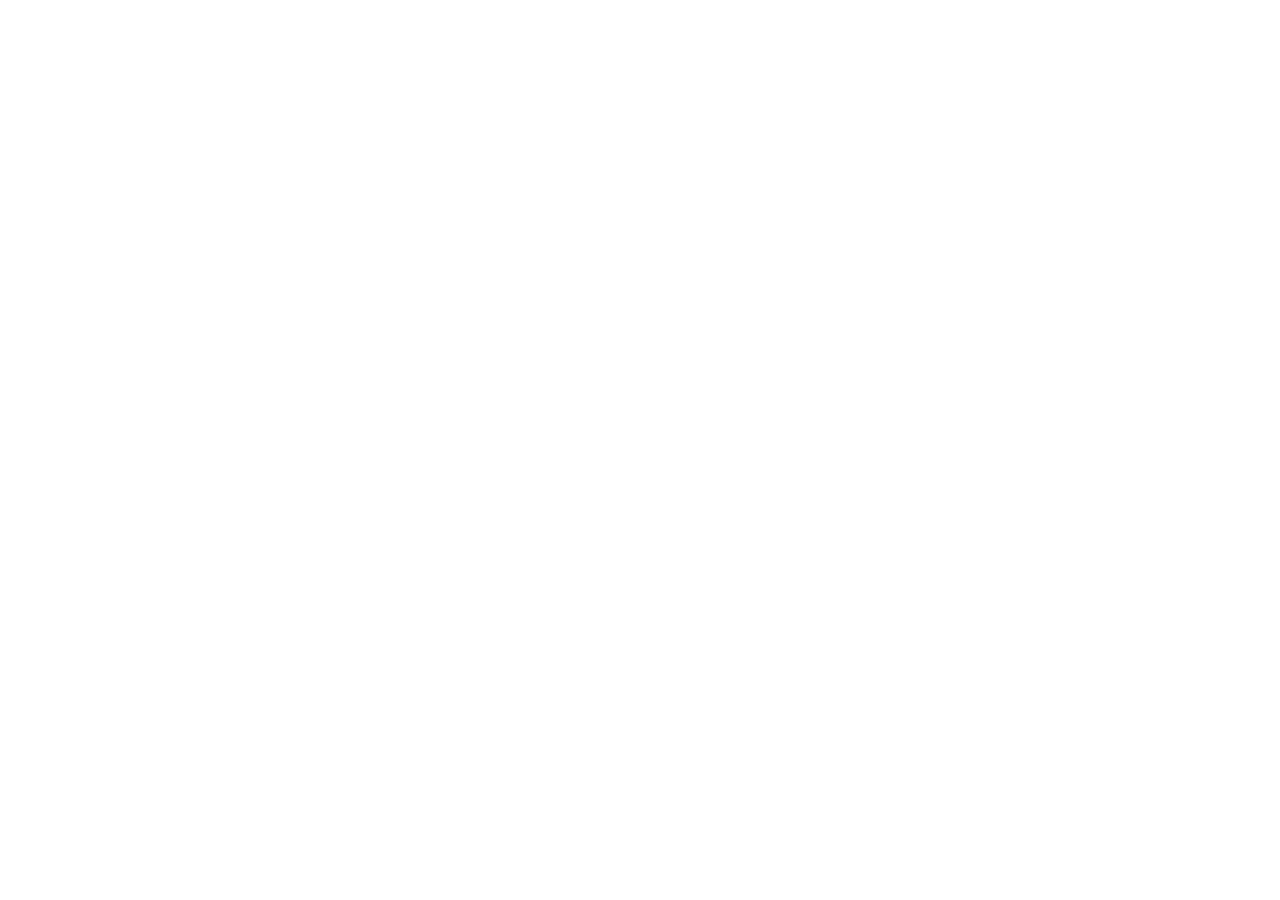
==== docs/index.html @ 2fef4112 "move app to docs for GitHub Pages" ====
<!DOCTYPE html>
<html lang="sv">
<head>
  <meta charset="UTF-8" />
  <meta name="viewport" content="width=device-width, initial-scale=1.0" />
  <title>Flamingo's Dartapp</title>

  <link rel="preconnect" href="https://fonts.googleapis.com">
  <link rel="preconnect" href="https://fonts.gstatic.com" crossorigin>
  <link href="https://fonts.googleapis.com/css2?family=Bebas+Neue&family=Inter:wght@400;500;600;700;800&display=swap" rel="stylesheet">

  <link rel="stylesheet" href="./assets/styles/theme.css" />
  <link rel="stylesheet" href="./assets/styles/main.css" />
  <link rel="stylesheet" href="./assets/styles/cricket.css" />
</head>
<body>
  <div id="app"></div>
  <script type="module" src="./js/app.js"></script>
</body>
</html>
<!-- deploy trigger -->
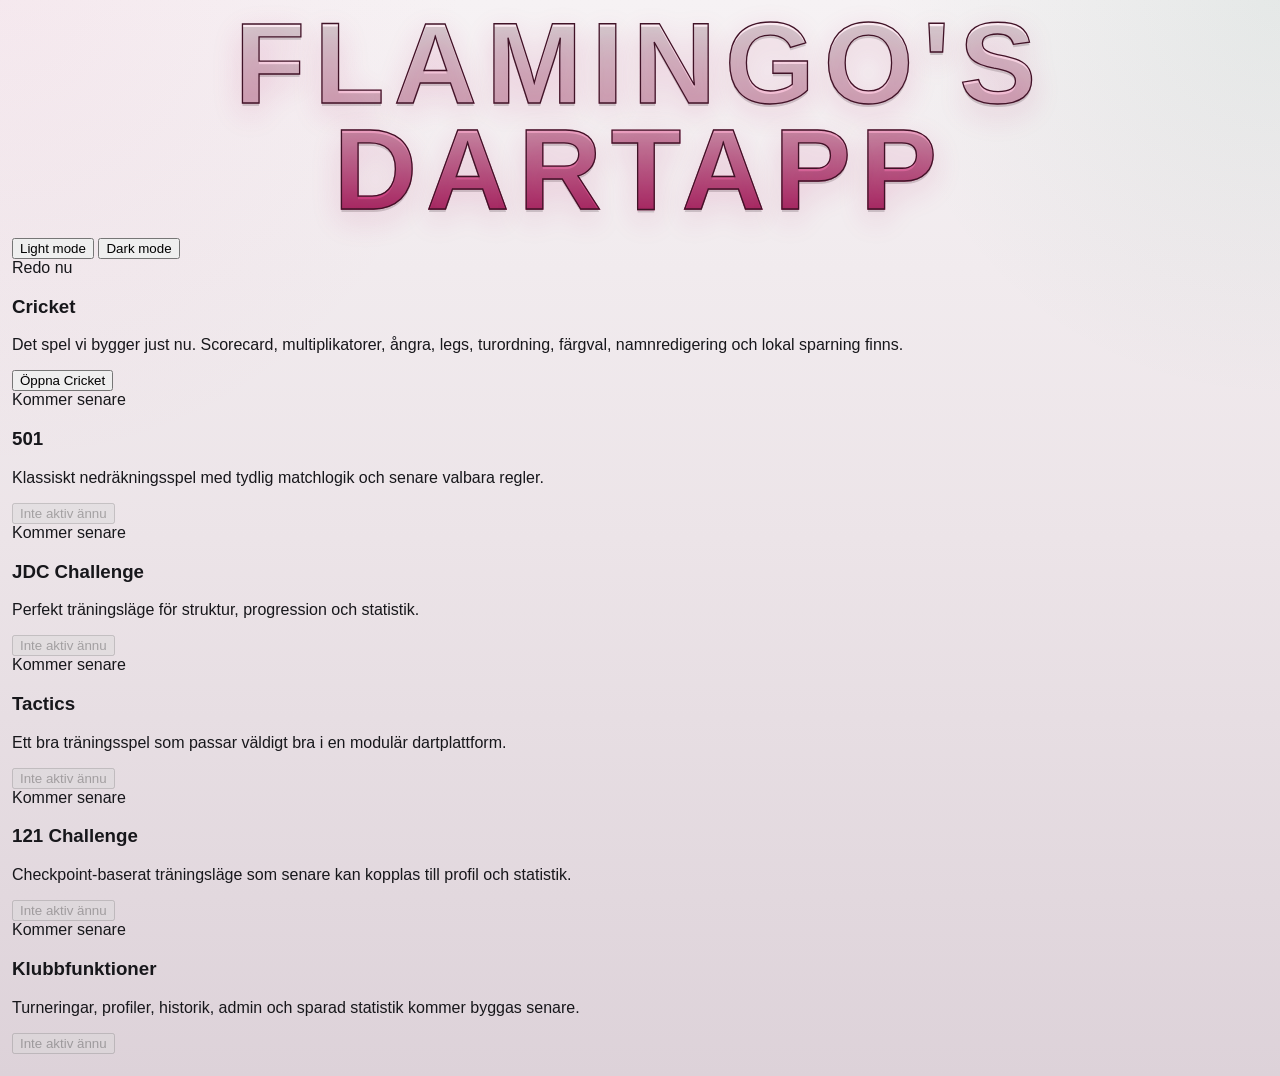
==== commit 22032d9a: "Fix font link and force asset refresh" ====
--- a/docs/index.html
+++ b/docs/index.html
@@ -9,13 +9,12 @@
   <link rel="preconnect" href="https://fonts.gstatic.com" crossorigin>
   <link href="https://fonts.googleapis.com/css2?family=Bebas+Neue&family=Inter:wght@400;500;600;700;800&display=swap" rel="stylesheet">
 
-  <link rel="stylesheet" href="./assets/styles/theme.css" />
-  <link rel="stylesheet" href="./assets/styles/main.css" />
-  <link rel="stylesheet" href="./assets/styles/cricket.css" />
+  <link rel="stylesheet" href="./assets/styles/theme.css?v=3" />
+  <link rel="stylesheet" href="./assets/styles/main.css?v=3" />
+  <link rel="stylesheet" href="./assets/styles/cricket.css?v=3" />
 </head>
 <body>
   <div id="app"></div>
-  <script type="module" src="./js/app.js"></script>
+  <script type="module" src="./js/app.js?v=3"></script>
 </body>
 </html>
-<!-- deploy trigger -->
--- a/docs/assets/styles/theme.css
+++ b/docs/assets/styles/theme.css
@@ -0,0 +1,168 @@
+:root {
+  --bg: #f6f2f4;
+  --bg-2: #ece4e8;
+  --bg-3: #ddd2d9;
+
+  --panel: rgba(255, 255, 255, 0.94);
+  --panel-soft: rgba(255, 255, 255, 0.82);
+  --panel-strong: rgba(255, 255, 255, 0.98);
+
+  --text: #17171b;
+  --muted: #645964;
+  --border: #18181c;
+  --border-soft: rgba(24, 24, 28, 0.18);
+
+  --accent-1: #7d1147;
+  --accent-2: #bf1f69;
+  --accent-3: #eb78aa;
+  --accent-4: #ffd5e7;
+
+  --dart-green: #1f7a53;
+  --dart-cream: #f7f2ea;
+  --dart-dark: #15161a;
+
+  --button: #ffffff;
+  --button-hover: #f8eff4;
+
+  --shadow:
+    0 18px 48px rgba(0, 0, 0, 0.12),
+    0 4px 14px rgba(0, 0, 0, 0.08);
+
+  --title-top: #fffafc;
+  --title-mid: #f4bfd5;
+  --title-bottom: #bf1f69;
+  --title-stroke: #401327;
+  --title-shadow:
+    0 10px 30px rgba(191, 31, 105, 0.18),
+    0 3px 0 rgba(0, 0, 0, 0.16);
+
+  --table-white: #ffffff;
+  --table-text: #000000;
+
+  --surface-line: linear-gradient(
+    135deg,
+    rgba(255,255,255,0.6),
+    rgba(255,255,255,0.15)
+  );
+}
+
+body.dark {
+  --bg: #191a1f;
+  --bg-2: #202229;
+  --bg-3: #2a2d35;
+
+  --panel: rgba(28, 30, 37, 0.94);
+  --panel-soft: rgba(39, 42, 52, 0.86);
+  --panel-strong: rgba(31, 34, 42, 0.98);
+
+  --text: #f5f5f8;
+  --muted: #d0d1db;
+  --border: #eef0f5;
+  --border-soft: rgba(255, 255, 255, 0.14);
+
+  --accent-1: #ffd7e9;
+  --accent-2: #ff9bc7;
+  --accent-3: #ffbfdc;
+  --accent-4: #4f3041;
+
+  --dart-green: #4eb483;
+  --dart-cream: #f6f0e8;
+  --dart-dark: #111317;
+
+  --button: #343845;
+  --button-hover: #434857;
+
+  --shadow:
+    0 20px 50px rgba(0, 0, 0, 0.34),
+    0 4px 12px rgba(0, 0, 0, 0.22);
+
+  --title-top: #fffafc;
+  --title-mid: #ffd0e4;
+  --title-bottom: #ff8fbe;
+  --title-stroke: #fff2f8;
+  --title-shadow:
+    0 10px 34px rgba(255, 143, 190, 0.16),
+    0 2px 0 rgba(0, 0, 0, 0.24);
+
+  --table-white: #ffffff;
+  --table-text: #000000;
+}
+
+* {
+  box-sizing: border-box;
+}
+
+html,
+body {
+  margin: 0;
+  min-height: 100%;
+}
+
+body {
+  font-family: Inter, Arial, sans-serif;
+  background:
+    radial-gradient(circle at top left, rgba(235, 120, 170, 0.08), transparent 28%),
+    radial-gradient(circle at top right, rgba(31, 122, 83, 0.08), transparent 24%),
+    linear-gradient(180deg, var(--bg) 0%, var(--bg-2) 50%, var(--bg-3) 100%);
+  color: var(--text);
+  transition: background 0.25s ease, color 0.25s ease;
+  overflow-x: hidden;
+  position: relative;
+}
+
+body::before {
+  content: "";
+  position: fixed;
+  inset: 0;
+  pointer-events: none;
+  z-index: 0;
+  background:
+    linear-gradient(rgba(255,255,255,0.025), rgba(255,255,255,0.025)),
+    repeating-linear-gradient(
+      135deg,
+      transparent 0,
+      transparent 18px,
+      rgba(255,255,255,0.018) 18px,
+      rgba(255,255,255,0.018) 19px
+    );
+  opacity: 0.45;
+}
+
+#app {
+  position: relative;
+  z-index: 1;
+  width: min(1400px, calc(100% - 24px));
+  margin: 10px auto 22px;
+}
+
+.title {
+  margin: 0 0 16px;
+  text-align: center;
+  font-family: "Bebas Neue", sans-serif;
+  font-size: clamp(58px, 9vw, 124px);
+  line-height: 0.92;
+  letter-spacing: 0.08em;
+  text-transform: uppercase;
+  background: linear-gradient(
+    180deg,
+    var(--title-top) 0%,
+    var(--title-mid) 48%,
+    var(--title-bottom) 100%
+  );
+  -webkit-background-clip: text;
+  background-clip: text;
+  color: transparent;
+  -webkit-text-stroke: 1.3px var(--title-stroke);
+  text-shadow: var(--title-shadow);
+}
+
+@media (max-width: 640px) {
+  #app {
+    width: min(100%, calc(100% - 14px));
+    margin-top: 6px;
+  }
+
+  .title {
+    margin-bottom: 10px;
+  }
+}
--- a/docs/assets/styles/main.css
+++ b/docs/assets/styles/main.css
@@ -0,0 +1,69 @@
+.history-profile-grid {
+  display: grid;
+  grid-template-columns: repeat(2, minmax(0, 1fr));
+  gap: 12px;
+}
+
+.history-profile-card,
+.history-match-card,
+.history-detail-card {
+  border: 1px solid var(--border-soft);
+  border-radius: 18px;
+  padding: 14px;
+  background: var(--panel-soft);
+}
+
+.history-profile-header,
+.history-match-top {
+  display: flex;
+  justify-content: space-between;
+  align-items: flex-start;
+  gap: 12px;
+  margin-bottom: 10px;
+}
+
+.history-profile-name,
+.history-match-title {
+  font-size: 20px;
+  font-weight: 900;
+  line-height: 1.1;
+}
+
+.history-profile-stats,
+.history-match-meta {
+  display: grid;
+  gap: 6px;
+  color: var(--muted);
+  font-size: 14px;
+  line-height: 1.45;
+}
+
+.history-match-list {
+  display: grid;
+  gap: 12px;
+}
+
+.history-match-date {
+  color: var(--muted);
+  font-size: 13px;
+  margin-top: 4px;
+}
+
+.history-detail-empty {
+  border: 1px dashed var(--border-soft);
+  border-radius: 18px;
+  padding: 18px;
+  background: var(--panel-soft);
+}
+
+@media (max-width: 760px) {
+  .history-profile-grid {
+    grid-template-columns: 1fr;
+  }
+
+  .history-profile-header,
+  .history-match-top {
+    flex-direction: column;
+    align-items: flex-start;
+  }
+}
--- a/docs/assets/styles/cricket.css
+++ b/docs/assets/styles/cricket.css
@@ -0,0 +1,278 @@
+.layout {
+  display: grid;
+  grid-template-columns: 340px 1fr;
+  gap: 18px;
+  align-items: start;
+}
+
+.sidebar {
+  padding: 16px;
+  position: sticky;
+  top: 10px;
+}
+
+.view-shell {
+  padding: 18px;
+}
+
+.board-header {
+  display: flex;
+  justify-content: space-between;
+  align-items: center;
+  gap: 12px;
+  margin-bottom: 12px;
+  flex-wrap: wrap;
+}
+
+.board-header h3 {
+  margin: 0;
+  font-size: 30px;
+  letter-spacing: 0.02em;
+}
+
+.status-pill,
+.badge {
+  display: inline-flex;
+  align-items: center;
+  justify-content: center;
+  border: 1px solid var(--border-soft);
+  background: var(--button);
+  color: var(--text);
+  border-radius: 999px;
+  padding: 8px 12px;
+  font-size: 13px;
+  font-weight: 800;
+  box-shadow: 0 3px 10px rgba(0,0,0,0.06);
+}
+
+.board-banner {
+  display: flex;
+  flex-wrap: wrap;
+  gap: 10px;
+  margin-bottom: 14px;
+}
+
+.badge.active-player {
+  background: linear-gradient(135deg, var(--accent-2), var(--accent-3));
+  color: #ffffff;
+  border-color: transparent;
+}
+
+.board-area {
+  overflow-x: auto;
+}
+
+.cricket-table {
+  width: 100%;
+  min-width: 640px;
+  border-collapse: separate;
+  border-spacing: 0;
+  border: 1px solid var(--border-soft);
+  background: rgba(255,255,255,0.1);
+  border-radius: 18px;
+  overflow: hidden;
+  box-shadow: inset 0 1px 0 rgba(255,255,255,0.12);
+}
+
+.cricket-table th,
+.cricket-table td {
+  border-right: 1px solid rgba(0,0,0,0.08);
+  border-bottom: 1px solid rgba(0,0,0,0.08);
+  text-align: center;
+  min-width: 88px;
+  height: 66px;
+  padding: 8px;
+  background: var(--table-white);
+  color: var(--table-text);
+  font-weight: 800;
+}
+
+.cricket-table tr:last-child td {
+  border-bottom: none;
+}
+
+.cricket-table th:last-child,
+.cricket-table td:last-child {
+  border-right: none;
+}
+
+.cricket-table th.label,
+.cricket-table td.label {
+  min-width: 90px;
+  background:
+    linear-gradient(180deg, #faf7f1, #efe7da);
+  font-size: 16px;
+  letter-spacing: 0.03em;
+}
+
+.player-header {
+  padding: 8px;
+  background:
+    linear-gradient(180deg, rgba(255,255,255,0.75), rgba(255,255,255,0.42)) !important;
+}
+
+.player-header-box {
+  display: flex;
+  align-items: center;
+  justify-content: center;
+  gap: 8px;
+}
+
+.player-name-display {
+  max-width: 120px;
+  overflow: hidden;
+  text-overflow: ellipsis;
+  white-space: nowrap;
+}
+
+.edit-name-btn {
+  width: auto;
+  min-width: 0;
+  padding: 6px 9px;
+  border-radius: 10px;
+  border: 1px solid rgba(0,0,0,0.12);
+  background: rgba(255,255,255,0.75);
+  cursor: pointer;
+  font-weight: 800;
+}
+
+.player-cell {
+  cursor: pointer;
+  user-select: none;
+  transition: filter 0.15s ease, transform 0.1s ease, box-shadow 0.15s ease;
+}
+
+.player-cell:hover {
+  filter: brightness(0.985);
+}
+
+.player-cell:active {
+  transform: scale(0.99);
+}
+
+.player-cell.active-cell {
+  box-shadow: inset 0 0 0 4px rgba(0, 0, 0, 0.22);
+}
+
+.mark {
+  color: #000000;
+  font-size: 30px;
+  line-height: 1;
+  display: inline-flex;
+  align-items: center;
+  justify-content: center;
+}
+
+.closed-svg {
+  width: 30px;
+  height: 30px;
+  display: inline-block;
+}
+
+.closed-flash {
+  animation: closePulse 0.28s ease;
+}
+
+@keyframes closePulse {
+  0% { transform: scale(1); }
+  50% { transform: scale(1.12); }
+  100% { transform: scale(1); }
+}
+
+.score-cell {
+  font-size: 18px;
+}
+
+.multi-btn {
+  min-width: 0;
+  padding: 15px 0;
+  border-radius: 999px;
+  background: linear-gradient(180deg, #ff9fba, #ff6c92);
+  color: #111111;
+  border: 1px solid rgba(0,0,0,0.18);
+  font-weight: 900;
+  font-size: 18px;
+  box-shadow:
+    0 6px 14px rgba(0, 0, 0, 0.10),
+    inset 0 1px 0 rgba(255,255,255,0.38);
+  cursor: pointer;
+}
+
+.multi-btn.active {
+  background: linear-gradient(180deg, #ff5f8d, #df2e69);
+  color: #ffffff;
+  box-shadow:
+    0 8px 18px rgba(191, 31, 105, 0.22),
+    inset 0 1px 0 rgba(255,255,255,0.24);
+}
+
+.turn-panel {
+  border: 1px solid var(--border-soft);
+  border-radius: 18px;
+  background:
+    linear-gradient(135deg, rgba(191, 31, 105, 0.08), rgba(31, 122, 83, 0.05)),
+    var(--panel-soft);
+  padding: 14px;
+  margin-bottom: 14px;
+}
+
+.turn-panel-title {
+  margin: 0 0 8px;
+  font-size: 12px;
+  text-transform: uppercase;
+  letter-spacing: 0.12em;
+  color: var(--muted);
+  font-weight: 900;
+}
+
+.turn-panel-text {
+  font-size: 15px;
+  font-weight: 800;
+  line-height: 1.5;
+}
+
+@media (max-width: 1100px) {
+  .layout {
+    grid-template-columns: 1fr;
+  }
+
+  .sidebar {
+    position: static;
+  }
+
+  .sidebar-grid-tablet {
+    display: grid;
+    grid-template-columns: repeat(2, minmax(0, 1fr));
+    gap: 14px;
+  }
+
+  .sidebar-grid-tablet > .section {
+    margin-bottom: 0;
+  }
+}
+
+@media (max-width: 720px) {
+  .sidebar-grid-tablet {
+    grid-template-columns: 1fr;
+  }
+
+  .cricket-table th,
+  .cricket-table td {
+    min-width: 68px;
+    height: 54px;
+    padding: 6px;
+  }
+
+  .multi-btn {
+    padding: 12px 0;
+    font-size: 16px;
+  }
+
+  .board-header h3 {
+    font-size: 24px;
+  }
+
+  .cricket-table {
+    min-width: 560px;
+  }
+}
